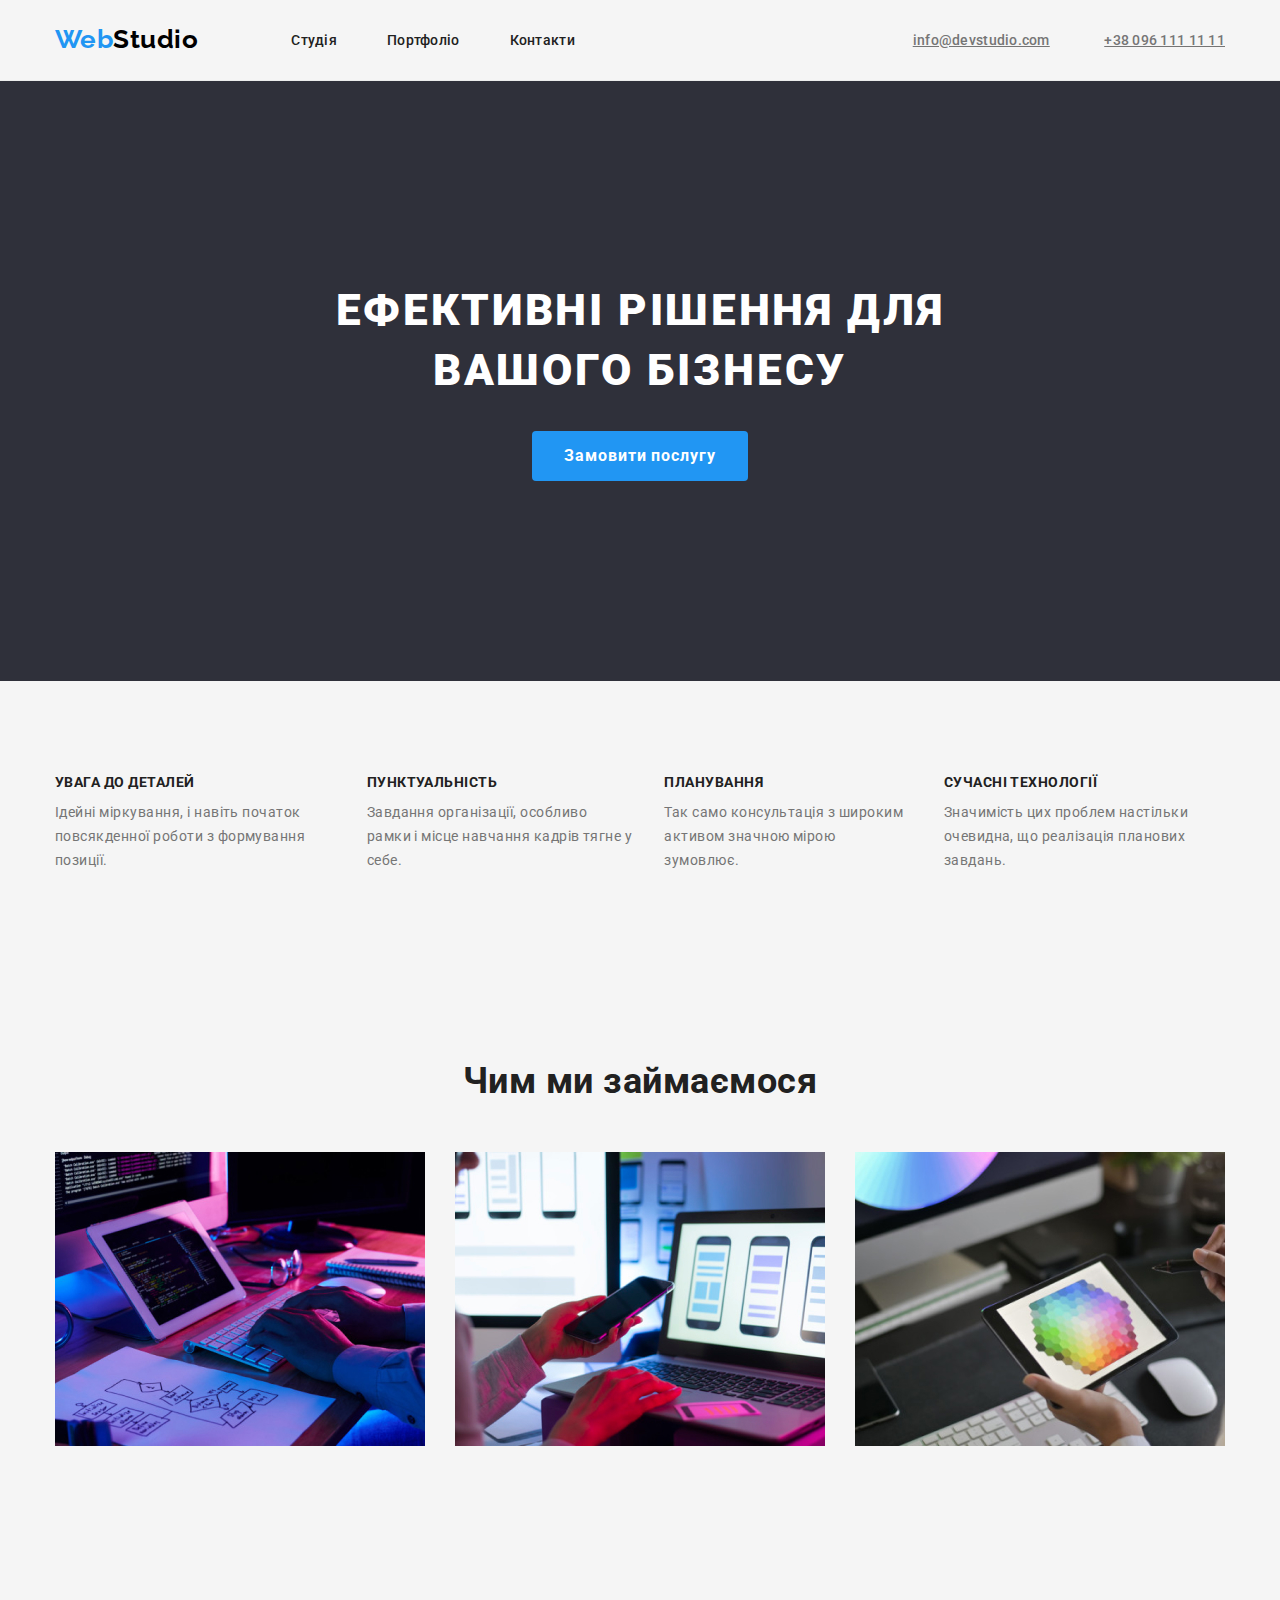
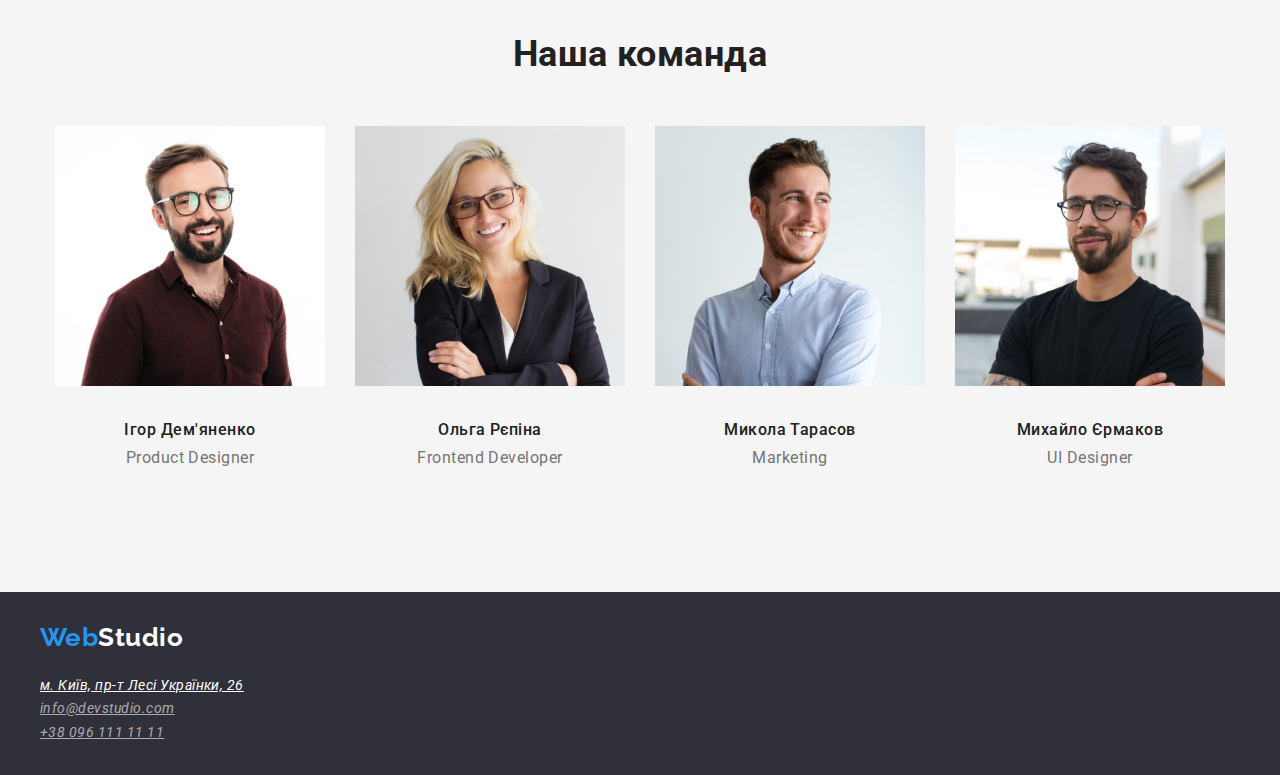
==== index.html @ faeaba12 "ДЗ margins, paddings та flexbox" ====
<!DOCTYPE html>
<html lang="uk">
  <head>
    <meta charset="UTF-8" />
    <meta http-equiv="X-UA-Compatible" content="IE=edge" />
    <meta name="viewport" content="width=device-width, initial-scale=1.0" />
    <title>Web Studio</title>
    <link
      rel="stylesheet"
      href="https://cdnjs.cloudflare.com/ajax/libs/modern-normalize/1.1.0/modern-normalize.min.css"
    />
    <link
      href="https://fonts.googleapis.com/css2?family=Raleway:wght@700&family=Roboto:wght@400;500;700;900&display=swap"
      rel="stylesheet"
    />
    <link rel="stylesheet" href="./css/styles.css" />
  </head>
  <body>
    <header class="header">
      <div class="container">
        <a href="#" class="logo" lang="en"
          ><span class="logo-web">Web</span>Studio</a
        >
        <nav>
          <ul class="site-nav">
            <li><a href="#" class="link">Студія</a></li>
            <li><a href="./portfolio.html" class="link">Портфоліо</a></li>
            <li><a href="#" class="link">Контакти</a></li>
          </ul>
        </nav>
        <div class="header-adress">
          <a href="mailto:info@devstudio.com" class="link"
            >info@devstudio.com</a
          >
          <a href="tel:+380961111111" class="link">+38 096 111 11 11</a>
        </div>
      </div>
    </header>
    <main>
      <!-- СЕКЦІЯ1 HERO  -->
      <section class="hero">
        <div class="container">
          <h1 class="hero-title">Ефективні рішення для вашого бізнесу</h1>
          <button type="button">Замовити послугу</button>
        </div>
      </section>
      <!-- СЕКЦІЯ2 ОСОБЛИВОСТІ -->
      <section class="section">
        <div class="container">
          <h2 class="visually-hidden">Наші особливості</h2>
          <ul class="features-list">
            <li class="features">
              <h3 class="title">УВАГА ДО ДЕТАЛЕЙ</h3>
              <p class="text">
                Ідейні міркування, і навіть початок повсякденної роботи з
                формування позиції.
              </p>
            </li>
            <li class="features">
              <h3 class="title">ПУНКТУАЛЬНІСТЬ</h3>
              <p class="text">
                Завдання організації, особливо рамки і місце навчання кадрів
                тягне у себе.
              </p>
            </li>
            <li class="features">
              <h3 class="title">ПЛАНУВАННЯ</h3>
              <p class="text">
                Так само консультація з широким активом значною мірою зумовлює.
              </p>
            </li>
            <li class="features">
              <h3 class="title">СУЧАСНІ ТЕХНОЛОГІЇ</h3>
              <p class="text">
                Значимість цих проблем настільки очевидна, що реалізація
                планових завдань.
              </p>
            </li>
          </ul>
        </div>
      </section>
      <!-- СЕКЦІЯ3 ФОТО -->
      <section class="section">
        <div class="container">
          <h2 class="section-title">Чим ми займаємося</h2>
          <div class="photo-list">
            <img
              class="photo"
              src="./images/foto1.jpg"
              alt="пишемо коди"
              width="370"
            />
            <img
              class="photo"
              src="./images/foto2.jpg"
              alt="розробляємо проект"
              width="370"
            />
            <img
              class="photo"
              src="./images/foto3.jpg"
              alt="розробляємо дизайн"
              width="370"
            />
          </div>
        </div>
      </section>
      <!-- СЕКЦІЯ4 КОМАНДА -->
      <section class="section">
        <div class="container">
          <h2 class="section-title">Наша команда</h2>
          <ul class="team-list">
            <li class="member">
              <img src="./images/igor1.jpg" alt="фото дизайнера" width="270" />
              <h3 class="title-team">Ігор Дем'яненко</h3>
              <p class="text-team" lang="en">Product Designer</p>
            </li>
            <li class="member">
              <img src="./images/olga2.jpg" alt="фото розробника" width="270" />
              <h3 class="title-team">Ольга Рєпіна</h3>
              <p class="text-team" lang="en">Frontend Developer</p>
            </li>
            <li class="member">
              <img
                src="./images/mykola3.jpg"
                alt="фото маркетолога"
                width="270"
              />
              <h3 class="title-team">Микола Тарасов</h3>
              <p class="text-team" lang="en">Marketing</p>
            </li>
            <li class="member">
              <img
                src="./images/myhajlo4.jpg"
                alt="фото дизайнера"
                width="270"
              />
              <h3 class="title-team">Михайло Єрмаков</h3>
              <p class="text-team" lang="en">UI Designer</p>
            </li>
          </ul>
        </div>
      </section>
    </main>
    <footer class="footer">
      <div class="container">
        <a href="#" class="logo" lang="en"
          ><span class="logo-web">Web</span
          ><span class="logo-studio">Studio</span></a
        >
        <address>
          <ul class="fotter-adress">
            <li>
              <a
                href="https://goo.gl/maps/jpHeFxajVQfGKsVg7"
                class="adress-link"
                target="_blank"
                rel="noopener noreferrer nofollow"
                >м. Київ, пр-т Лесі Українки, 26</a
              >
            </li>
            <li>
              <a href="mailto:info@devstudio.com" class="mail-link"
                >info@devstudio.com</a
              >
            </li>
            <li>
              <a href="tel:+380961111111" class="tel-link">+38 096 111 11 11</a>
            </li>
          </ul>
        </address>
      </div>
    </footer>
  </body>
</html>
---- css/styles.css ----
:root {
    --primary-text-color:#757575;
    --title-text-color:#212121;
    --primary-white-color:#FFFFFF;
    --footer-text-color:rgba(255, 255, 255, 0.6);
    --accent-color:#2196F3;
}

h1, h2, h3, p, ul {
    margin: 0;
}

body {
    background-color: #F5F5F5;
    color: var(--primary-text-color);
    font-family: "Roboto", sans-serif;
    letter-spacing: 0.03em;
}

.container {
    
    width: 1200px;
    margin: 0 auto;
    padding: 0 15px;
}

.section {
    padding: 94px 0;
}

ul {
    list-style: none;
    padding-left: 0;
}

/* ОСНОВНА СТОРІНКА */
/* header */
.header {
    border-bottom: 1px solid #ECECEC;
}

.header .container {
    display: flex;
    align-items: center;
}

.logo {
    margin: 24px 93px 25px 0;
    text-decoration: none;
    color: #000000;
    font-family: "Raleway", sans-serif;
    font-weight: 700;
    font-size: 26px;
    line-height: 1.2;
}

.logo-web {
    color: var(--accent-color)
}

.logo-studio {
    color: var(--primary-white-color)
}

.site-nav {
    display: flex;

}

.site-nav .link {
    margin-right: 50px;
    color: var(--title-text-color);
    font-weight: 500;
    font-size: 14px;
    line-height: 1.14;
    letter-spacing: 0.02em;
    text-decoration: none; 
}


.site-nav .link:hover,
.site-nav .link:focus {
    color: var(--accent-color);
}

.link {
    color: var(--primary-text-color);
    font-weight: 500;
    font-size: 14px;
    line-height: 1.14;
    letter-spacing: 0.02em
}

.link:hover,
.link:focus {
    color: var(--accent-color);
}

.header-adress {
    margin-left: auto;
}

.header-adress .link:last-child {
    margin-left: 50px;
}

/* СЕКЦІЇ */

.section-title {
    margin-bottom: 50px;
    color: var(--title-text-color);
    font-weight: 700;
    font-size: 36px;
    line-height: 1.16;
    text-align: center;
}

/* < !-- СЕКЦІЯ1 HERO --> */
.hero {
    background-color: #2F303A;
    padding-top: 200px;
    padding-bottom: 200px;  
}

.hero-title {
    margin-bottom: 30px;
    margin-left: auto;
    margin-right: auto;
    width: 696px;
    color: var(--primary-white-color);
    font-weight: 900;
    font-size: 44px;
    line-height: 1.36;
    text-align: center;
    letter-spacing: 0.06em;
    text-transform: uppercase;
}

/* < !-- СЕКЦІЯ2 ОСОБЛИВОСТІ --> */
.visually-hidden {
    position: absolute;
    white-space: nowrap;
    width: 1px;
    height: 1px;
    overflow: hidden;
    border: 0;
    padding: 0;
    clip: rect(0 0 0 0);
    clip-path: inset(50%);
    margin: -1px;
}

.features-list {
    display: flex;
    margin-right: -30px;
}

.features-list .features {
    margin-right: 30px;
}

.title {
    margin-bottom: 10px;
    color: var(--title-text-color);
    font-weight: 700;
    font-size: 14px;
    line-height: 1.14;
    text-transform: uppercase;
}

/* < !-- СЕКЦІЯ3 ФОТО --> */
.photo-list {
    display: flex;
}

.photo-list .photo:not(:last-child) {
    margin-right: 30px;
}

/* < !-- СЕКЦІЯ4 КОМАНДА --> */
.team-list {
    display: flex;
 
}

.team-list .member:not(:last-child) {
    margin-right: 30px;
    
}

.title-team {
    margin-top: 30px;
    margin-bottom: 10px;
    text-align: center;
    color: var(--title-text-color);
    font-weight: 500;
    font-size: 16px;
    line-height: 1.18;
}

.text {
    font-size: 14px;
    line-height: 1.71;
}

.text-team {
    margin-bottom: 30px;
    text-align: center;
    font-size: 16px;
    line-height: 1.18;
}

/* BUTTON */
button {
    padding: 10px 32px;
    border-radius: 4px;
    border: 0;
    margin-left: auto;
    margin-right: auto;
    background-color: var(--accent-color);
    color: var(--primary-white-color);
    font-weight: 700;
    font-size: 16px;
    line-height: 1.88;
    display: flex;
    align-items: center;
    text-align: center;
    letter-spacing: 0.06em;
    text-decoration: none;
    cursor: pointer;
}

/* FOOTER */
.footer {
    background: #2F303A;
}

.footer .container {
    padding: 30px 0;
   
}

.fotter-adress {
    margin-top: 20px;
    font-weight: 400;
    font-size: 14px;
    line-height: 1.71;
}

.adress-link {
    color: var(--primary-white-color);
}

.adress-link:hover,
.adress-link:focus {
    color: var(--accent-color);
}

.mail-link {
    color: var(--footer-text-color);
    }

.mail-link:hover,
.mail-link:focus {
    color: var(--accent-color);
}

.tel-link {
    color: var(--footer-text-color);
}

.tel-link:hover,
.tel-link:focus {
    color: var(--accent-color);
} 

/* ПОРТФОЛІО */
/* СПИСОК BUTTON */
.but-list {
    display: flex;
    justify-content: center;
    margin-bottom: 34px;
}

.but {
    margin-right: 8px;
    background-color: #F5F5F5;
    color: var(--title-text-color);
    font-weight: 500;
    font-size: 16px;
    line-height: 1.62;
    text-align: center;
    text-decoration: none;
    cursor: pointer;
}

.but:hover,
.but:focus {
    background-color: var(--accent-color);
    color: var(--primary-white-color);
}

/* СПИСОК НАШІ ПРОЕКТИ */
.work-list {
    display: flex;
    flex-wrap: wrap;
}


.work-list .project {
    width: calc((100% - 60) / 3);
    margin-right: 30px;
    margin-bottom: 30px;
    }

.work-list .project:nth-child(3n) {
    margin-right: 0;
}

.work-list .project:nth-last-child(-n+3) {
    margin-bottom: 0;
}

.title-work {
    margin: 20px 0 4px 24px;
    color: var(--title-text-color);
    font-weight: 700;
    font-size: 18px;
    line-height: 2;
    letter-spacing: 0.06em;
}

.text-work {
    margin: 0 0 20px 24px;
    font-size: 16px;
    line-height: 1.88;
}
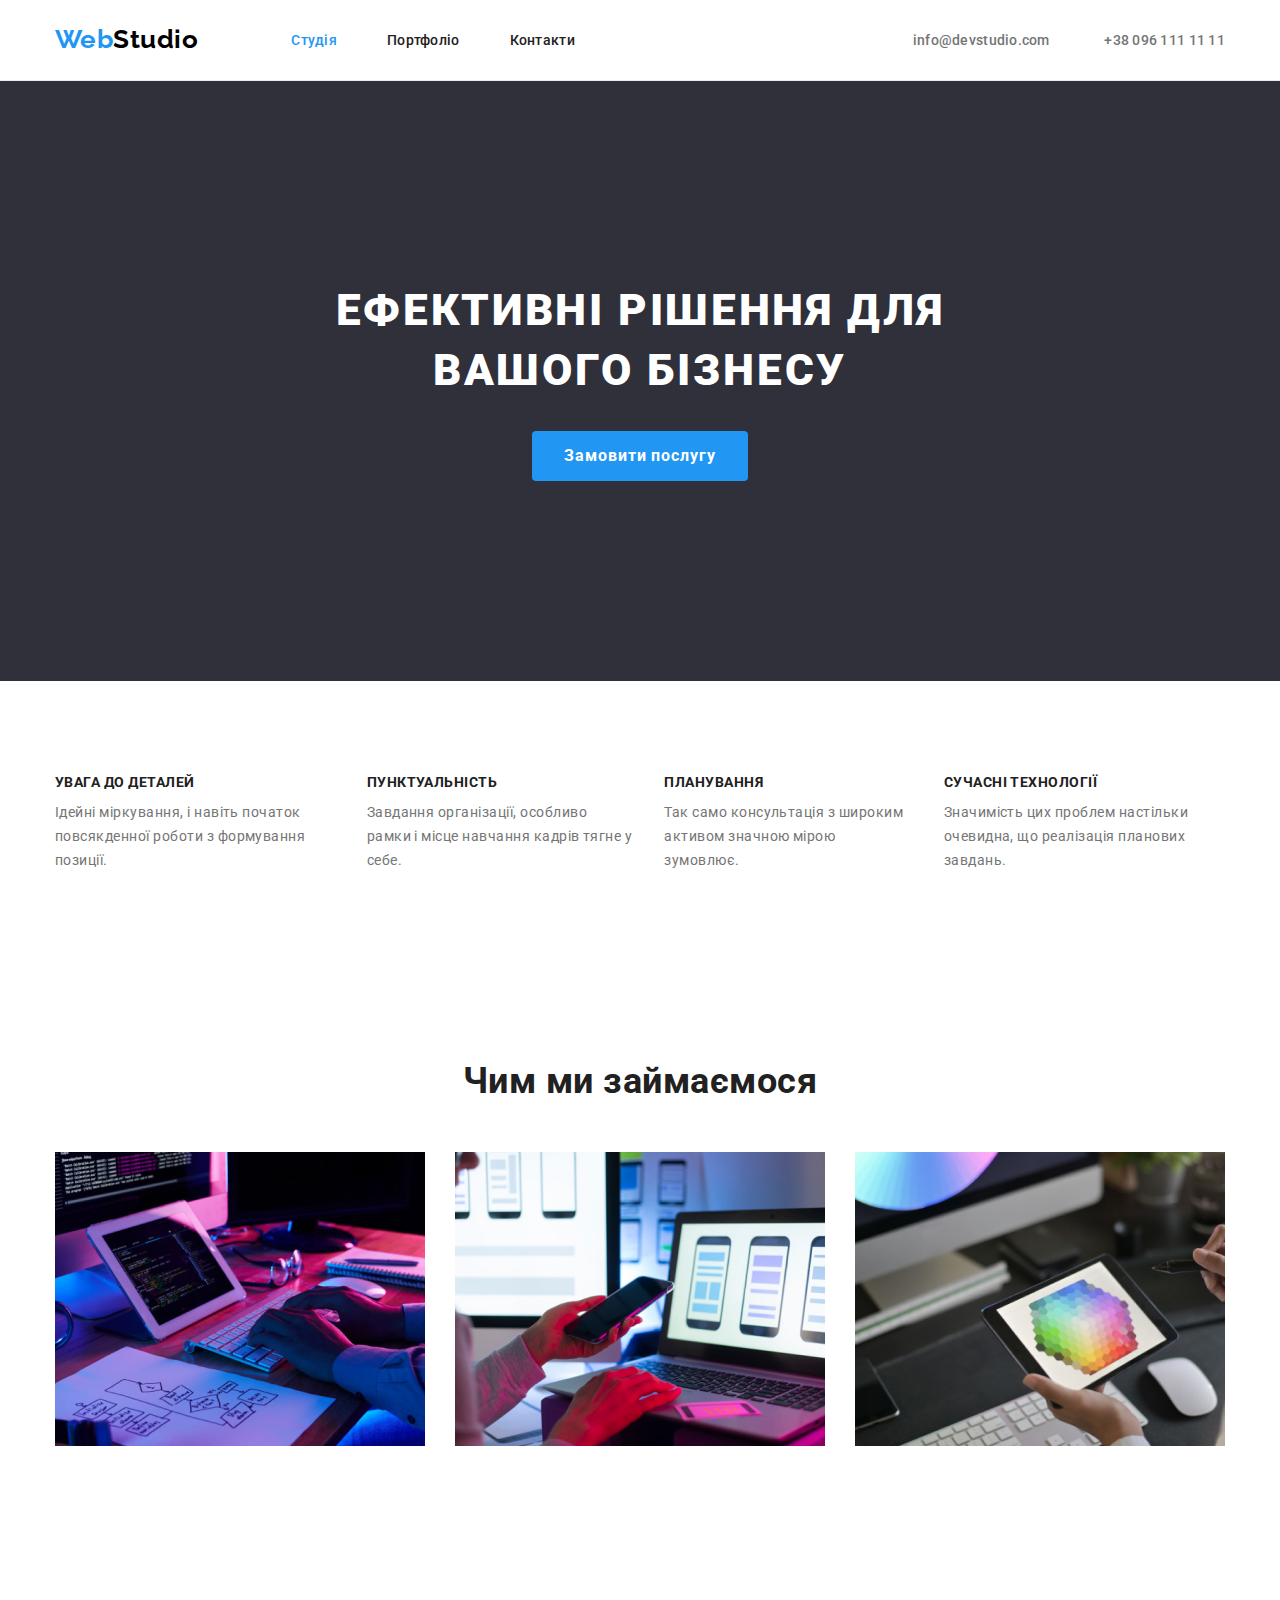
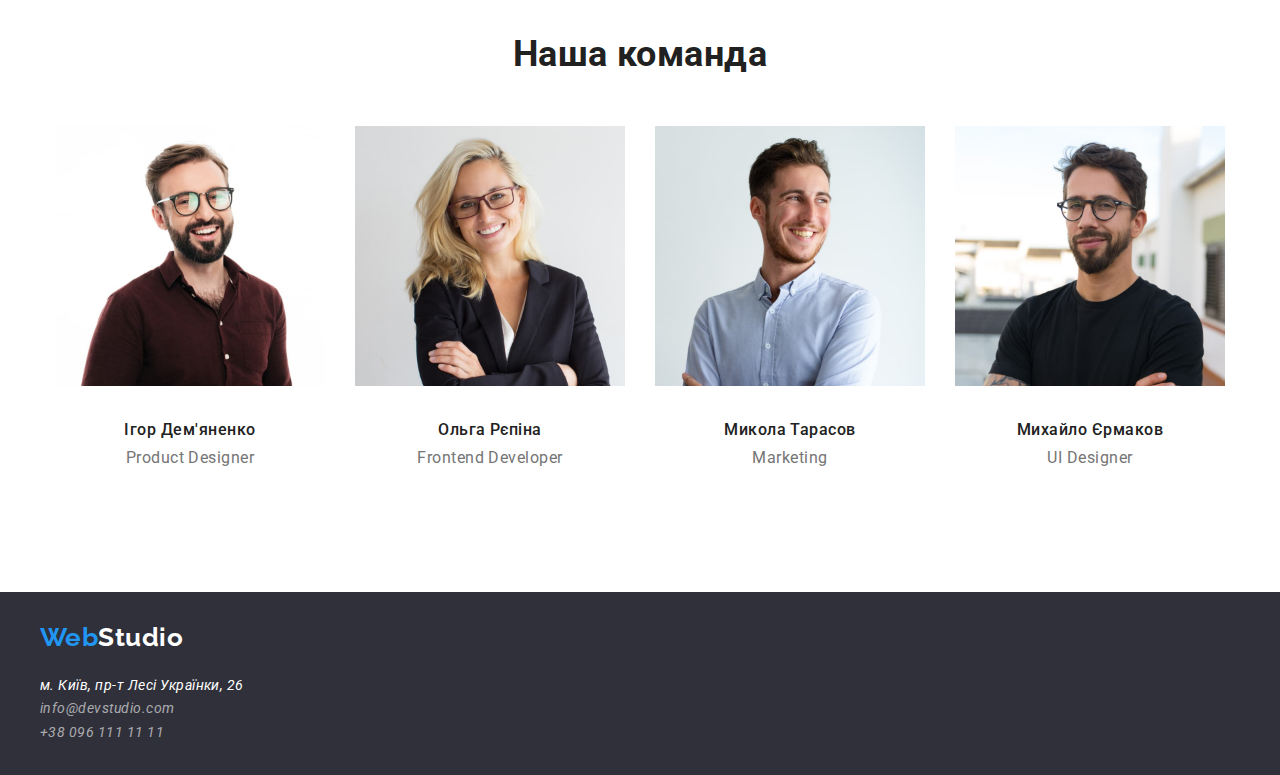
==== commit 2eea1a2b: "ДЗ виправлення" ====
--- a/index.html
+++ b/index.html
@@ -6,13 +6,10 @@
     <meta name="viewport" content="width=device-width, initial-scale=1.0" />
     <title>Web Studio</title>
     <link
-      rel="stylesheet"
-      href="https://cdnjs.cloudflare.com/ajax/libs/modern-normalize/1.1.0/modern-normalize.min.css"
-    />
-    <link
       href="https://fonts.googleapis.com/css2?family=Raleway:wght@700&family=Roboto:wght@400;500;700;900&display=swap"
       rel="stylesheet"
     />
+    <link rel="stylesheet" href="https://cdnjs.cloudflare.com/ajax/libs/modern-normalize/1.1.0/modern-normalize.min.css" />
     <link rel="stylesheet" href="./css/styles.css" />
   </head>
   <body>
@@ -23,7 +20,7 @@
         >
         <nav>
           <ul class="site-nav">
-            <li><a href="#" class="link">Студія</a></li>
+            <li><a href="#" class="link link-studio">Студія</a></li>
             <li><a href="./portfolio.html" class="link">Портфоліо</a></li>
             <li><a href="#" class="link">Контакти</a></li>
           </ul>
--- a/css/styles.css
+++ b/css/styles.css
@@ -11,7 +11,7 @@
 }
 
 body {
-    background-color: #F5F5F5;
+    background-color: var(--primary-white-color);
     color: var(--primary-text-color);
     font-family: "Roboto", sans-serif;
     letter-spacing: 0.03em;
@@ -33,6 +33,10 @@
     padding-left: 0;
 }
 
+a {
+    text-decoration: none;
+}
+
 /* ОСНОВНА СТОРІНКА */
 /* header */
 .header {
@@ -64,7 +68,6 @@
 
 .site-nav {
     display: flex;
-
 }
 
 .site-nav .link {
@@ -74,12 +77,17 @@
     font-size: 14px;
     line-height: 1.14;
     letter-spacing: 0.02em;
-    text-decoration: none; 
-}
-
+}
 
 .site-nav .link:hover,
-.site-nav .link:focus {
+.site-nav .link:focus,
+.site-nav .link-studio:active,
+.site-nav .link-portfolio:active {
+    color: var(--accent-color);
+}
+
+.site-nav .link-studio,
+.site-nav .link-portfolio {
     color: var(--accent-color);
 }
 
@@ -152,10 +160,9 @@
 
 .features-list {
     display: flex;
-    margin-right: -30px;
-}
-
-.features-list .features {
+}
+
+.features-list .features:not(:last-child) {
     margin-right: 30px;
 }
 
